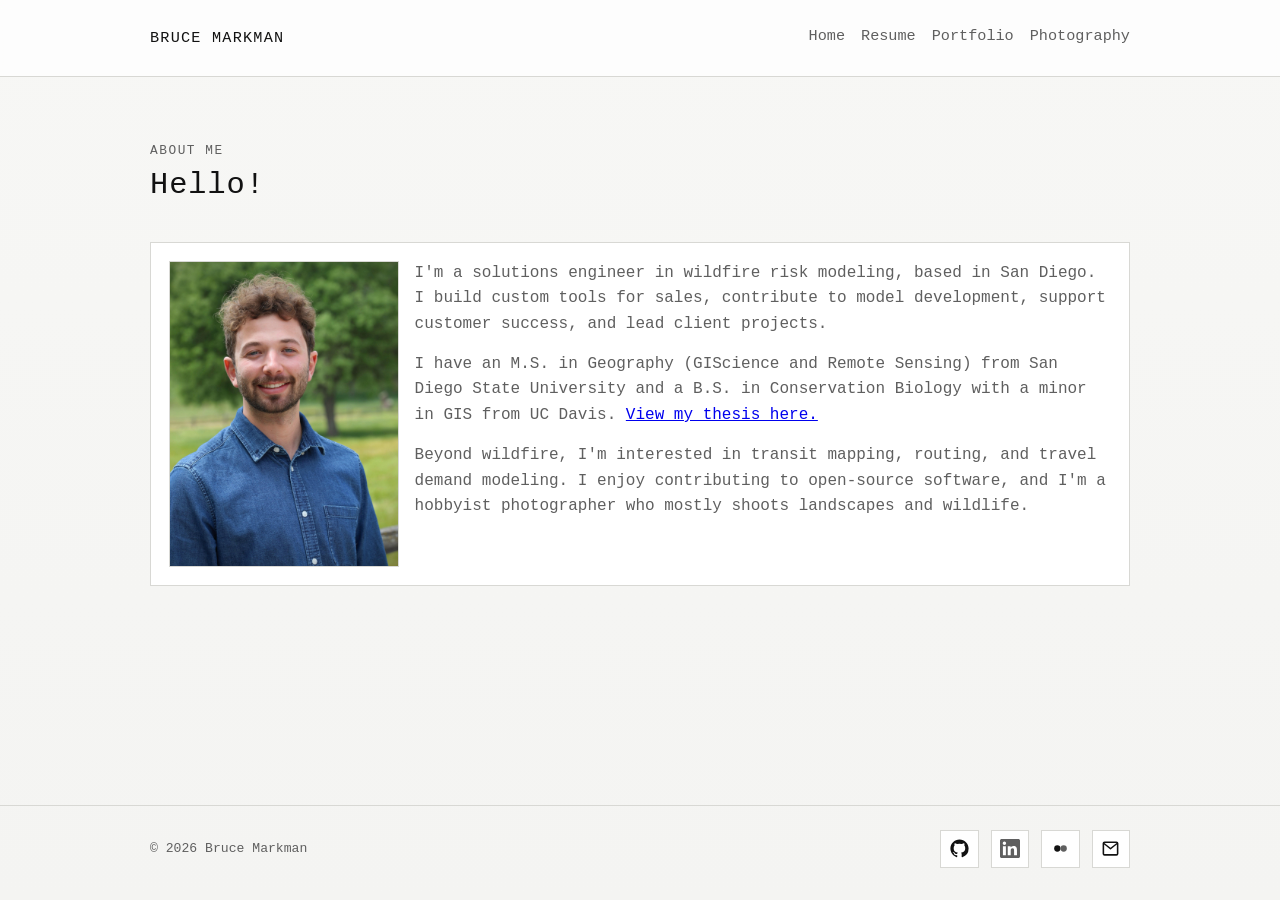
==== about.html @ 99658bd0 "Update About Me: solutions engineer role, education, and interests" ====
<!DOCTYPE html>
<html lang="en">
<head>
  <meta charset="UTF-8">
  <meta name="viewport" content="width=device-width, initial-scale=1.0">
  <title>Bruce Markman | About Me</title>
  <link rel="stylesheet" href="style.css">
</head>
<body>
  <header class="site-header">
    <div class="site-shell header-content">
      <a class="brand" href="index.html">Bruce Markman</a>
      <nav class="nav-links" aria-label="Primary">
        <a class="nav-link" href="index.html">Home</a>
        <a class="nav-link" href="resume.html">Resume</a>
        <a class="nav-link" href="portfolio.html">Portfolio</a>
        <a class="nav-link" href="photography.html">Photography</a>
      </nav>
    </div>
  </header>

  <main>
    <section class="content-grid">
      <div>
        <p class="eyebrow">About Me</p>
        <h2>Hello!</h2>
</div>
      <article class="panel about-layout">
        <img class="headshot" src="photos/bruce_markman.jpg" alt="Headshot of Bruce Markman">
        <div class="about-copy">
          <p>I'm a solutions engineer in wildfire risk modeling, based in San Diego. I build custom tools for sales, contribute to model development, support customer success, and lead client projects.</p>
          <p>I have an M.S. in Geography (GIScience and Remote Sensing) from San Diego State University and a B.S. in Conservation Biology with a minor in GIS from UC Davis. <a href="https://doi.org/10.3390/rs17142352" target="_blank" rel="noreferrer">View my thesis here.</a></p>
          <p>Beyond wildfire, I'm interested in transit mapping, routing, and travel demand modeling. I enjoy contributing to open-source software, and I'm a hobbyist photographer who mostly shoots landscapes and wildlife.</p>
        </div>
      </article>
    </section>
  </main>

  <footer class="site-footer">
    <div class="footer-content">
      <p class="small">&copy; 2026 Bruce Markman</p>
<div class="social-links">
        <a class="social-link" href="https://github.com/bmarkman1234" target="_blank" rel="noreferrer" aria-label="GitHub profile"><img class="social-icon" src="icons/github.svg" alt="GitHub"></a>
        <a class="social-link" href="https://www.linkedin.com/in/bruce-markman-b74a611ab/" target="_blank" rel="noreferrer" aria-label="LinkedIn profile"><img class="social-icon" src="icons/linkedin.svg" alt="LinkedIn"></a>
        <a class="social-link" href="https://www.flickr.com/photos/brucemarkman/" target="_blank" rel="noreferrer" aria-label="Flickr profile"><img class="social-icon" src="icons/flickr.svg" alt="Flickr"></a>
        <a class="social-link" href="https://mail.google.com/mail/?view=cm&fs=1&to=bmarkman1234@gmail.com" target="_blank" rel="noreferrer" aria-label="Send email in browser"><img class="social-icon" src="icons/email.svg" alt="Send email"></a>
      </div>
    </div>
  </footer></body>
</html>
---- style.css ----
:root {
  --bg: #f4f4f2;
  --surface: #ffffff;
  --text: #121212;
  --muted: #5f5f5f;
  --line: #d8d8d4;
  --max-width: 980px;
}

@font-face {
  font-family: 'MonoLisa';
  src: local('MonoLisa');
  font-style: normal;
  font-weight: 400;
}

* {
  box-sizing: border-box;
  margin: 0;
  padding: 0;
}

img {
  max-width: 100%;
}

body {
  font-family: 'MonoLisa', 'SFMono-Regular', Menlo, Monaco, Consolas, 'Courier New', monospace;
  background: linear-gradient(180deg, #f7f7f5 0%, var(--bg) 100%);
  color: var(--text);
  line-height: 1.6;
  min-height: 100vh;
  display: flex;
  flex-direction: column;
  overflow-x: hidden;
}

.site-shell {
  width: min(var(--max-width), 92vw);
  margin: 0 auto;
}

.site-header {
  border-bottom: 1px solid var(--line);
  background-color: rgba(255, 255, 255, 0.75);
  backdrop-filter: blur(6px);
  position: sticky;
  top: 0;
  z-index: 100;
}

.header-content {
  min-height: 76px;
  display: flex;
  justify-content: space-between;
  align-items: center;
  gap: 1rem;
}

.brand {
  text-decoration: none;
  color: var(--text);
  letter-spacing: 0.08em;
  text-transform: uppercase;
  font-size: 0.95rem;
  white-space: nowrap;
}

.nav-links {
  display: flex;
  gap: 1rem;
  flex-wrap: wrap;
  justify-content: flex-end;
}

.nav-link {
  text-decoration: none;
  color: var(--muted);
  font-size: 0.95rem;
  padding-bottom: 0.2rem;
  border-bottom: 1px solid transparent;
  transition: color 0.2s ease, border-color 0.2s ease;
}

.nav-link:hover,
.nav-link:focus-visible,
.nav-link.active {
  color: var(--text);
  border-bottom-color: var(--text);
}

main {
  width: min(var(--max-width), 92vw);
  margin: 0 auto;
  flex: 1;
  padding: 4rem 0 3rem;
  overflow-x: clip;
}

.content-grid {
  display: grid;
  gap: 1.2rem;
}

.panel {
  background: var(--surface);
  border: 1px solid var(--line);
  padding: 1.1rem;
}

.eyebrow {
  text-transform: uppercase;
  letter-spacing: 0.12em;
  color: var(--muted);
  font-size: 0.8rem;
}

h1,
h2,
h3 {
  font-weight: 400;
  letter-spacing: 0.03em;
}

h2 {
  font-size: clamp(1.4rem, 3vw, 1.9rem);
  margin-bottom: 0.8rem;
}

p {
  color: var(--muted);
}

.button {
  border: 1px solid var(--text);
  background: transparent;
  color: var(--text);
  text-decoration: none;
  padding: 0.65rem 1rem;
  font-size: 0.88rem;
  letter-spacing: 0.04em;
  text-transform: uppercase;
  transition: background-color 0.2s ease, color 0.2s ease;
}

.button:hover,
.button:focus-visible {
  background: var(--text);
  color: #f9f9f9;
}

.about-layout {
  display: grid;
  grid-template-columns: minmax(180px, 230px) 1fr;
  gap: 1rem;
  align-items: start;
}

.headshot {
  width: 100%;
  aspect-ratio: 3 / 4;
  object-fit: cover;
  border: 1px solid var(--line);
  background: #ecece8;
}

.about-copy {
  display: grid;
  gap: 0.9rem;
}

.home-tabs {
  display: flex;
  gap: 0.75rem;
  flex-wrap: wrap;
}

.resume-link,
.project-link {
  color: var(--text);
  text-decoration: none;
  border-bottom: 1px solid var(--line);
  width: fit-content;
}

.resume-link:hover,
.resume-link:focus-visible,
.project-link:hover,
.project-link:focus-visible {
  border-bottom-color: var(--text);
}

.resume-embed-wrap {
  display: grid;
  gap: 0.7rem;
}

.resume-embed {
  width: 100%;
  min-height: 620px;
  height: clamp(620px, 80vh, 900px);
  border: 1px solid var(--line);
  background: #ffffff;
}

.resume-open-link {
  text-align: right;
}

.project-showcase {
  display: grid;
  gap: 1rem;
}

.project-row {
  display: grid;
  grid-template-columns: minmax(220px, 380px) 1fr;
  gap: 1rem;
  align-items: start;
}

.project-shot {
  margin: 0;
  border: 1px solid var(--line);
  background: #efefeb;
  padding: 0.45rem;
}

.project-shot img {
  width: 100%;
  height: 180px;
  object-fit: cover;
  display: block;
}

.project-card {
  background: var(--surface);
  border: 1px solid var(--line);
  padding: 1rem;
  display: grid;
  gap: 0.6rem;
}

.project-card p {
  font-size: 0.95rem;
}

.featured-media,
.map-feature-panel {
  display: grid;
  gap: 0.8rem;
}

.featured-video {
  width: 100%;
  max-width: 100%;
  height: clamp(280px, 42vw, 520px);
  max-height: 70vh;
  display: block;
  border: 1px solid var(--line);
  background: #e9e9e5;
}

.featured-video-mobile-link {
  display: none;
}

.map-feature-grid {
  display: grid;
  grid-template-columns: repeat(auto-fit, minmax(220px, 1fr));
  gap: 0.8rem;
}

.map-feature-card {
  border: 1px solid var(--line);
  background: #ffffff;
  padding: 0.5rem;
  display: grid;
  gap: 0.5rem;
  margin: 0;
}

.map-feature-card img {
  width: 100%;
  height: 210px;
  object-fit: cover;
  display: block;
  border: 1px solid #e7e7e3;
}

.map-feature-link {
  display: block;
}

.map-feature-link:hover img,
.map-feature-link:focus-visible img {
  border-color: var(--text);
}

.map-feature-card figcaption {
  font-size: 0.8rem;
  text-transform: uppercase;
  letter-spacing: 0.05em;
  color: var(--muted);
}

.map-modal {
  position: fixed;
  inset: 0;
  z-index: 2000;
  background: rgba(12, 12, 12, 0.86);
  display: grid;
  place-items: center;
  padding: 1rem;
}

.map-modal[hidden] {
  display: none;
}

.map-modal-image {
  max-width: min(1200px, 96vw);
  max-height: 86vh;
  border: 1px solid #303030;
  background: #111111;
}

.map-modal-close {
  position: absolute;
  top: 1rem;
  right: 1rem;
  border: 1px solid #707070;
  background: #111111;
  color: #f5f5f5;
  padding: 0.45rem 0.75rem;
  cursor: pointer;
  text-transform: uppercase;
  letter-spacing: 0.04em;
}

.map-modal-close:hover,
.map-modal-close:focus-visible {
  border-color: #ffffff;
}

.carousel-panel {
  display: grid;
  gap: 1rem;
}

.photo-carousel {
  display: grid;
  grid-template-columns: auto 1fr auto;
  gap: 0.75rem;
  align-items: center;
}

.carousel-frame {
  margin: 0;
  border: 1px solid var(--line);
  background: #ededea;
  padding: 0.75rem;
  display: grid;
  gap: 0.6rem;
}

.carousel-frame img {
  width: 100%;
  height: clamp(240px, 40vw, 420px);
  object-fit: contain;
  display: block;
  background: #e5e5e1;
}

.carousel-frame figcaption {
  font-size: 0.82rem;
  text-transform: uppercase;
  letter-spacing: 0.06em;
  color: var(--muted);
}

.carousel-button {
  width: 2.5rem;
  height: 2.5rem;
  border: 1px solid var(--line);
  background: #ffffff;
  color: var(--text);
  font-size: 1.2rem;
  cursor: pointer;
}

.carousel-button:hover,
.carousel-button:focus-visible {
  border-color: var(--text);
  background: #f0f0ed;
}

.carousel-thumbs {
  display: grid;
  grid-template-columns: repeat(auto-fit, minmax(85px, 1fr));
  gap: 0.5rem;
}

.thumb {
  border: 1px solid var(--line);
  padding: 0.15rem;
  background: #ffffff;
  cursor: pointer;
}

.thumb img {
  width: 100%;
  height: 82px;
  object-fit: cover;
  display: block;
}

.thumb.is-active {
  border-color: var(--text);
}

.site-footer {
  border-top: 1px solid var(--line);
  padding: 1.5rem 0 2rem;
  margin-top: 1.5rem;
}

.footer-content {
  width: min(var(--max-width), 92vw);
  margin: 0 auto;
  display: flex;
  justify-content: space-between;
  gap: 1rem;
  flex-wrap: wrap;
  align-items: center;
}

.social-links {
  display: flex;
  gap: 0.75rem;
}

.social-link {
  width: 2.4rem;
  height: 2.4rem;
  border: 1px solid var(--line);
  display: inline-flex;
  align-items: center;
  justify-content: center;
  background: #ffffff;
  transition: border-color 0.2s ease, background-color 0.2s ease;
}

.social-link:hover,
.social-link:focus-visible {
  border-color: var(--text);
  background-color: #f0f0ed;
}

.social-icon {
  width: 1.2rem;
  height: 1.2rem;
  display: block;
}

.small {
  color: var(--muted);
  font-size: 0.82rem;
}

@media (max-width: 700px) {
  .header-content {
    min-height: auto;
    padding: 0.95rem 0;
    flex-direction: column;
    align-items: flex-start;
  }

  .nav-links {
    justify-content: flex-start;
  }

  main {
    padding-top: 3rem;
  }

  .footer-content {
    flex-direction: column;
    align-items: flex-start;
  }

  .about-layout,
  .project-row,
  .photo-carousel {
    grid-template-columns: 1fr;
  }

  .panel {
    padding: 0.85rem;
  }

  .map-feature-grid {
    grid-template-columns: 1fr;
  }

  .project-shot img {
    height: clamp(170px, 52vw, 240px);
    object-fit: cover;
  }

  .home-tabs .button,
  .carousel-button {
    width: 100%;
    text-align: center;
  }

  .resume-embed {
    display: none;
  }

  .featured-video {
    height: clamp(220px, 58vw, 340px);
  }

  .featured-video-mobile-link {
    display: none;
  }

  .resume-open-link {
    text-align: left;
    font-size: 1rem;
  }

  .portfolio-page main {
    width: 100%;
    padding: 2.2rem 0.65rem 2rem;
  }

  .portfolio-page .content-grid {
    gap: 0.9rem;
  }

  .portfolio-page .project-row,
  .portfolio-page .project-shot,
  .portfolio-page .project-card,
  .portfolio-page .map-feature-card {
    min-width: 0;
  }

  .portfolio-page .project-shot img {
    height: clamp(150px, 48vw, 210px);
  }

  .portfolio-page .project-card p,
  .portfolio-page .featured-media p,
  .portfolio-page .map-feature-card figcaption {
    overflow-wrap: anywhere;
    word-break: break-word;
  }
}
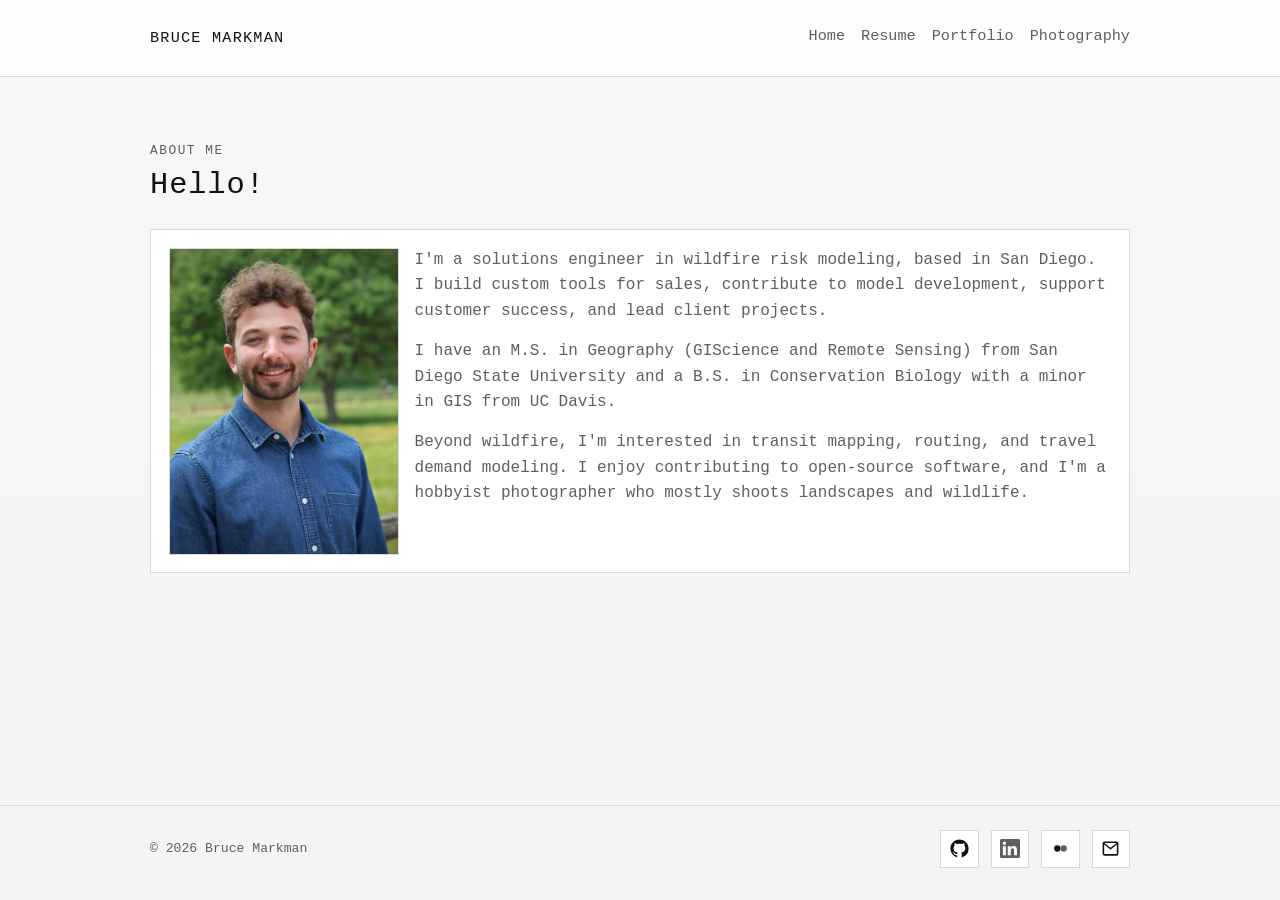
==== commit 056d949d: "Remove thesis link from bio" ====
--- a/about.html
+++ b/about.html
@@ -29,7 +29,7 @@
         <img class="headshot" src="photos/bruce_markman.jpg" alt="Headshot of Bruce Markman">
         <div class="about-copy">
           <p>I'm a solutions engineer in wildfire risk modeling, based in San Diego. I build custom tools for sales, contribute to model development, support customer success, and lead client projects.</p>
-          <p>I have an M.S. in Geography (GIScience and Remote Sensing) from San Diego State University and a B.S. in Conservation Biology with a minor in GIS from UC Davis. <a href="https://doi.org/10.3390/rs17142352" target="_blank" rel="noreferrer">View my thesis here.</a></p>
+          <p>I have an M.S. in Geography (GIScience and Remote Sensing) from San Diego State University and a B.S. in Conservation Biology with a minor in GIS from UC Davis.</p>
           <p>Beyond wildfire, I'm interested in transit mapping, routing, and travel demand modeling. I enjoy contributing to open-source software, and I'm a hobbyist photographer who mostly shoots landscapes and wildlife.</p>
         </div>
       </article>
--- a/style.css
+++ b/style.css
@@ -125,6 +125,10 @@
 h2 {
   font-size: clamp(1.4rem, 3vw, 1.9rem);
   margin-bottom: 0.8rem;
+}
+
+h2:last-child {
+  margin-bottom: 0;
 }
 
 p {
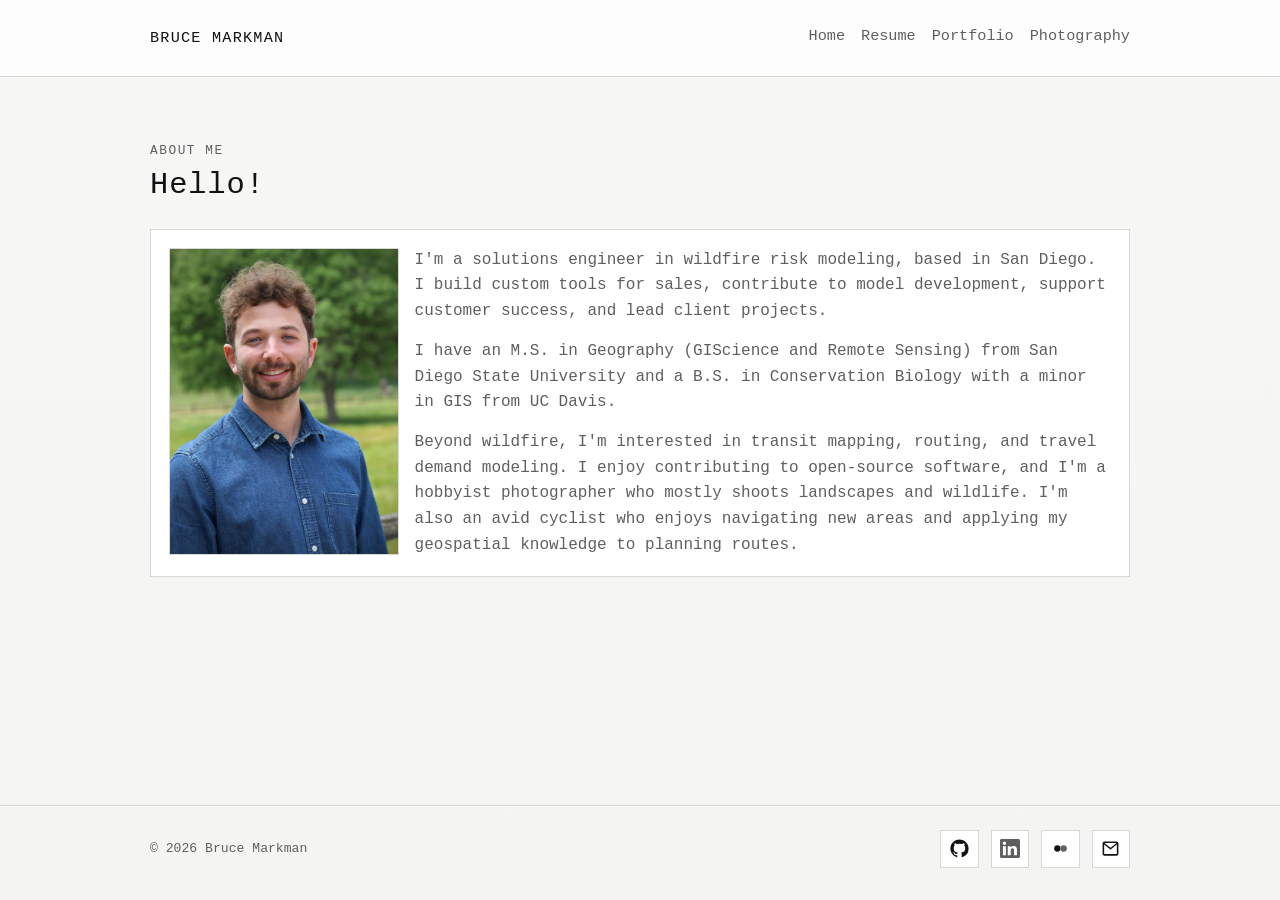
==== commit 0d1cf766: "Bio: add cycling" ====
--- a/about.html
+++ b/about.html
@@ -30,7 +30,7 @@
         <div class="about-copy">
           <p>I'm a solutions engineer in wildfire risk modeling, based in San Diego. I build custom tools for sales, contribute to model development, support customer success, and lead client projects.</p>
           <p>I have an M.S. in Geography (GIScience and Remote Sensing) from San Diego State University and a B.S. in Conservation Biology with a minor in GIS from UC Davis.</p>
-          <p>Beyond wildfire, I'm interested in transit mapping, routing, and travel demand modeling. I enjoy contributing to open-source software, and I'm a hobbyist photographer who mostly shoots landscapes and wildlife.</p>
+          <p>Beyond wildfire, I'm interested in transit mapping, routing, and travel demand modeling. I enjoy contributing to open-source software, and I'm a hobbyist photographer who mostly shoots landscapes and wildlife. I'm also an avid cyclist who enjoys navigating new areas and applying my geospatial knowledge to planning routes.</p>
         </div>
       </article>
     </section>
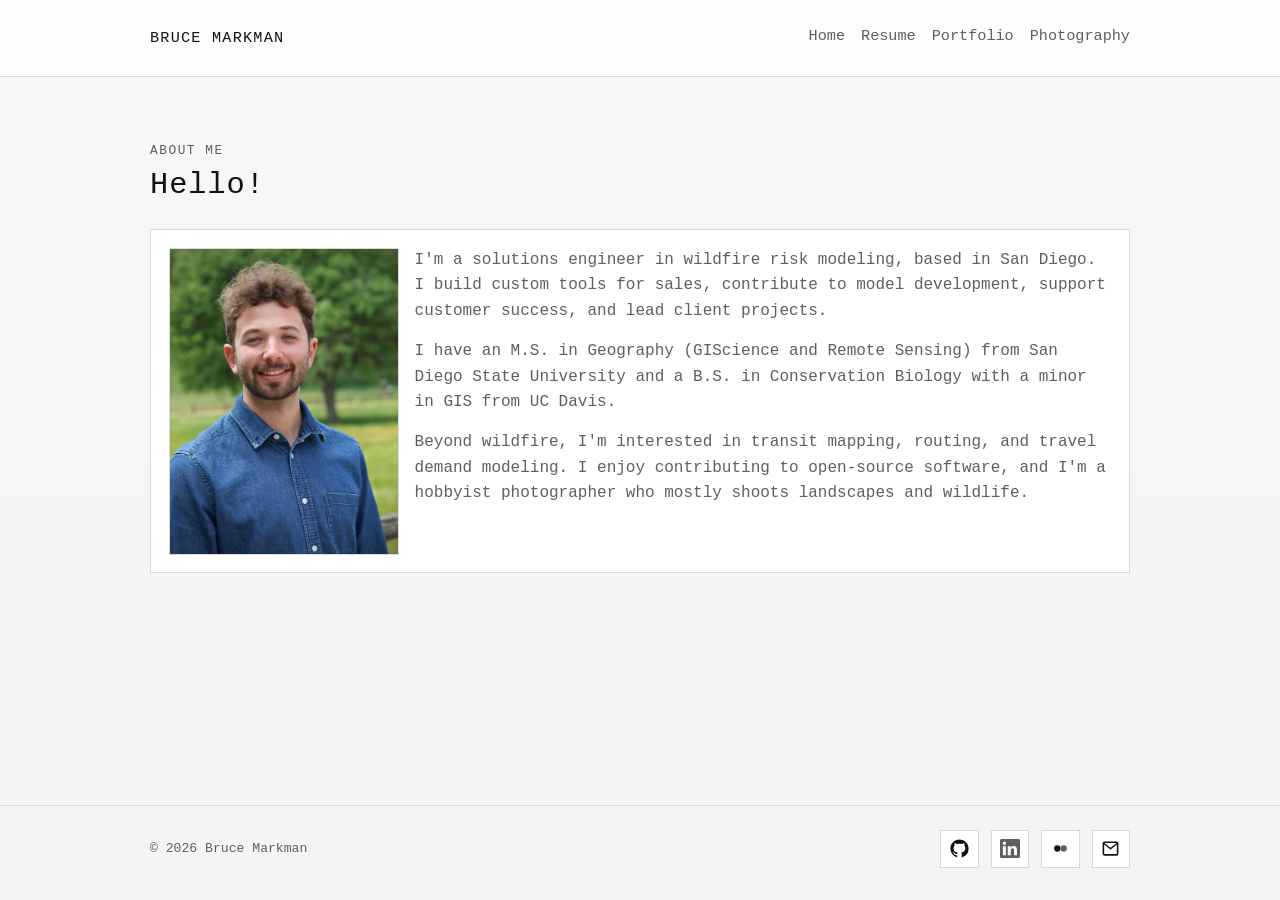
==== commit 6d6b217b: "Remove cycling sentence from portfolio" ====
--- a/about.html
+++ b/about.html
@@ -30,7 +30,7 @@
         <div class="about-copy">
           <p>I'm a solutions engineer in wildfire risk modeling, based in San Diego. I build custom tools for sales, contribute to model development, support customer success, and lead client projects.</p>
           <p>I have an M.S. in Geography (GIScience and Remote Sensing) from San Diego State University and a B.S. in Conservation Biology with a minor in GIS from UC Davis.</p>
-          <p>Beyond wildfire, I'm interested in transit mapping, routing, and travel demand modeling. I enjoy contributing to open-source software, and I'm a hobbyist photographer who mostly shoots landscapes and wildlife. I'm also an avid cyclist who enjoys navigating new areas and applying my geospatial knowledge to planning routes.</p>
+          <p>Beyond wildfire, I'm interested in transit mapping, routing, and travel demand modeling. I enjoy contributing to open-source software, and I'm a hobbyist photographer who mostly shoots landscapes and wildlife.</p>
         </div>
       </article>
     </section>
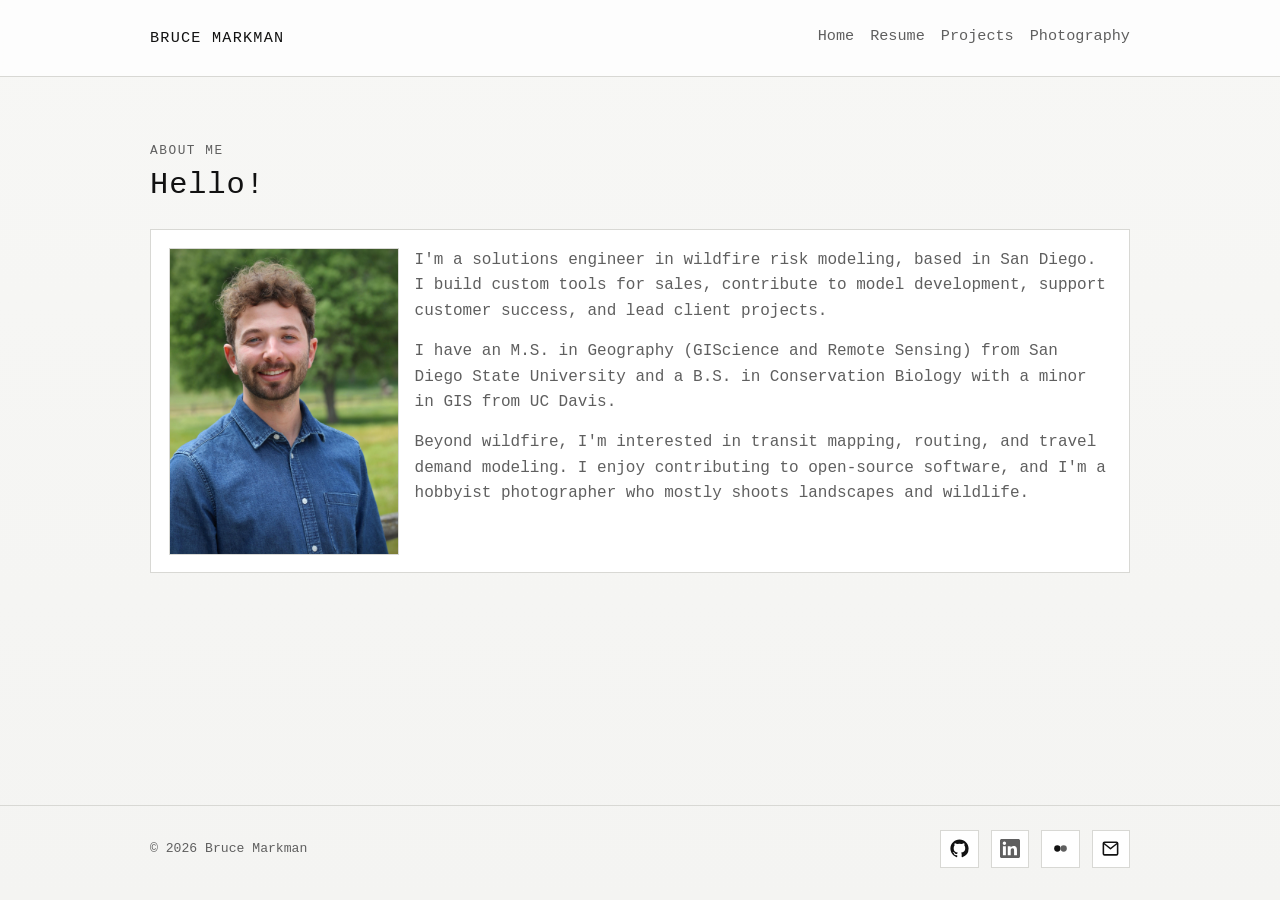
==== commit 199e32ae: "Render resume as HTML and rename portfolio nav" ====
--- a/about.html
+++ b/about.html
@@ -13,7 +13,7 @@
       <nav class="nav-links" aria-label="Primary">
         <a class="nav-link" href="index.html">Home</a>
         <a class="nav-link" href="resume.html">Resume</a>
-        <a class="nav-link" href="portfolio.html">Portfolio</a>
+        <a class="nav-link" href="portfolio.html">Projects</a>
         <a class="nav-link" href="photography.html">Photography</a>
       </nav>
     </div>
--- a/style.css
+++ b/style.css
@@ -194,20 +194,68 @@
   border-bottom-color: var(--text);
 }
 
-.resume-embed-wrap {
-  display: grid;
-  gap: 0.7rem;
-}
-
-.resume-embed {
-  width: 100%;
-  min-height: 620px;
-  height: clamp(620px, 80vh, 900px);
-  border: 1px solid var(--line);
-  background: #ffffff;
-}
-
-.resume-open-link {
+.resume-content {
+  max-width: 860px;
+  margin: 0 auto;
+}
+
+.resume-heading,
+.resume-section {
+  display: grid;
+  gap: 0.8rem;
+}
+
+.resume-heading h1 {
+  font-size: clamp(1.7rem, 4vw, 2.4rem);
+}
+
+.resume-heading a,
+.resume-entry a {
+  color: var(--text);
+}
+
+.resume-summary {
+  max-width: 70ch;
+}
+
+.resume-entry {
+  display: grid;
+  gap: 0.45rem;
+  padding-top: 0.8rem;
+  border-top: 1px solid var(--line);
+}
+
+.resume-entry-heading {
+  display: flex;
+  justify-content: space-between;
+  align-items: baseline;
+  gap: 1rem;
+}
+
+.resume-entry-heading span {
+  color: var(--muted);
+  font-size: 0.86rem;
+  text-align: right;
+}
+
+.resume-section ul {
+  padding-left: 1.25rem;
+  color: var(--muted);
+}
+
+.resume-section li + li {
+  margin-top: 0.35rem;
+}
+
+.resume-section p {
+  font-size: 0.94rem;
+}
+
+.resume-extras {
+  grid-template-columns: 1.4fr 0.6fr;
+}
+
+.resume-download {
   text-align: right;
 }
 
@@ -518,10 +566,6 @@
     text-align: center;
   }
 
-  .resume-embed {
-    display: none;
-  }
-
   .featured-video {
     height: clamp(220px, 58vw, 340px);
   }
@@ -530,9 +574,21 @@
     display: none;
   }
 
-  .resume-open-link {
+  .resume-entry-heading {
+    flex-direction: column;
+    gap: 0.15rem;
+  }
+
+  .resume-entry-heading span {
     text-align: left;
-    font-size: 1rem;
+  }
+
+  .resume-extras {
+    grid-template-columns: 1fr;
+  }
+
+  .resume-download {
+    text-align: left;
   }
 
   .portfolio-page main {
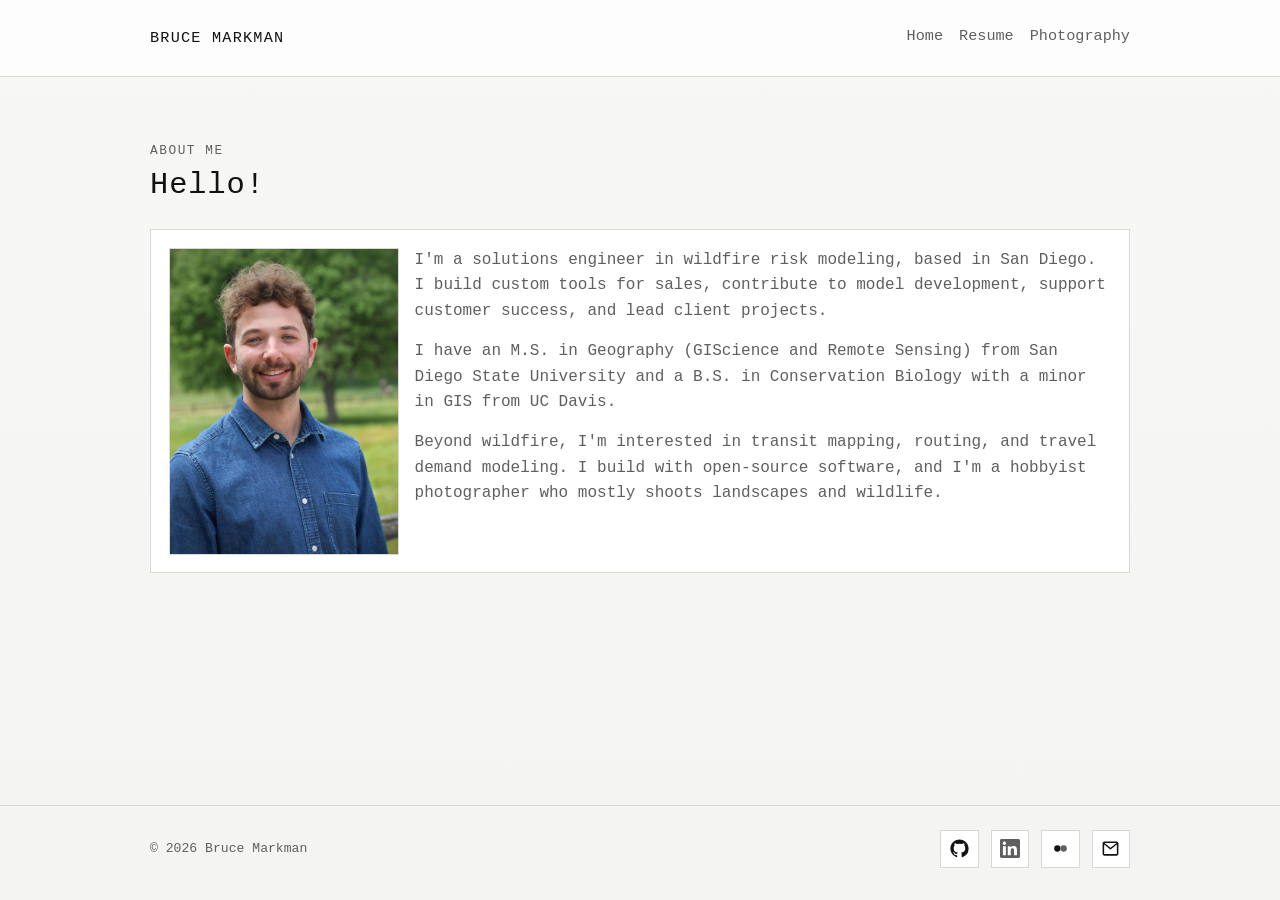
==== commit a3277014: "Refine resume and remove projects navigation" ====
--- a/about.html
+++ b/about.html
@@ -13,7 +13,6 @@
       <nav class="nav-links" aria-label="Primary">
         <a class="nav-link" href="index.html">Home</a>
         <a class="nav-link" href="resume.html">Resume</a>
-        <a class="nav-link" href="portfolio.html">Projects</a>
         <a class="nav-link" href="photography.html">Photography</a>
       </nav>
     </div>
@@ -30,7 +29,7 @@
         <div class="about-copy">
           <p>I'm a solutions engineer in wildfire risk modeling, based in San Diego. I build custom tools for sales, contribute to model development, support customer success, and lead client projects.</p>
           <p>I have an M.S. in Geography (GIScience and Remote Sensing) from San Diego State University and a B.S. in Conservation Biology with a minor in GIS from UC Davis.</p>
-          <p>Beyond wildfire, I'm interested in transit mapping, routing, and travel demand modeling. I enjoy contributing to open-source software, and I'm a hobbyist photographer who mostly shoots landscapes and wildlife.</p>
+          <p>Beyond wildfire, I'm interested in transit mapping, routing, and travel demand modeling. I build with open-source software, and I'm a hobbyist photographer who mostly shoots landscapes and wildlife.</p>
         </div>
       </article>
     </section>
--- a/style.css
+++ b/style.css
@@ -236,6 +236,12 @@
   color: var(--muted);
   font-size: 0.86rem;
   text-align: right;
+}
+
+.resume-entry-heading .resume-employer {
+  font-size: 0.88rem;
+  font-weight: 400;
+  white-space: nowrap;
 }
 
 .resume-section ul {
@@ -583,6 +589,10 @@
     text-align: left;
   }
 
+  .resume-entry-heading .resume-employer {
+    white-space: normal;
+  }
+
   .resume-extras {
     grid-template-columns: 1fr;
   }
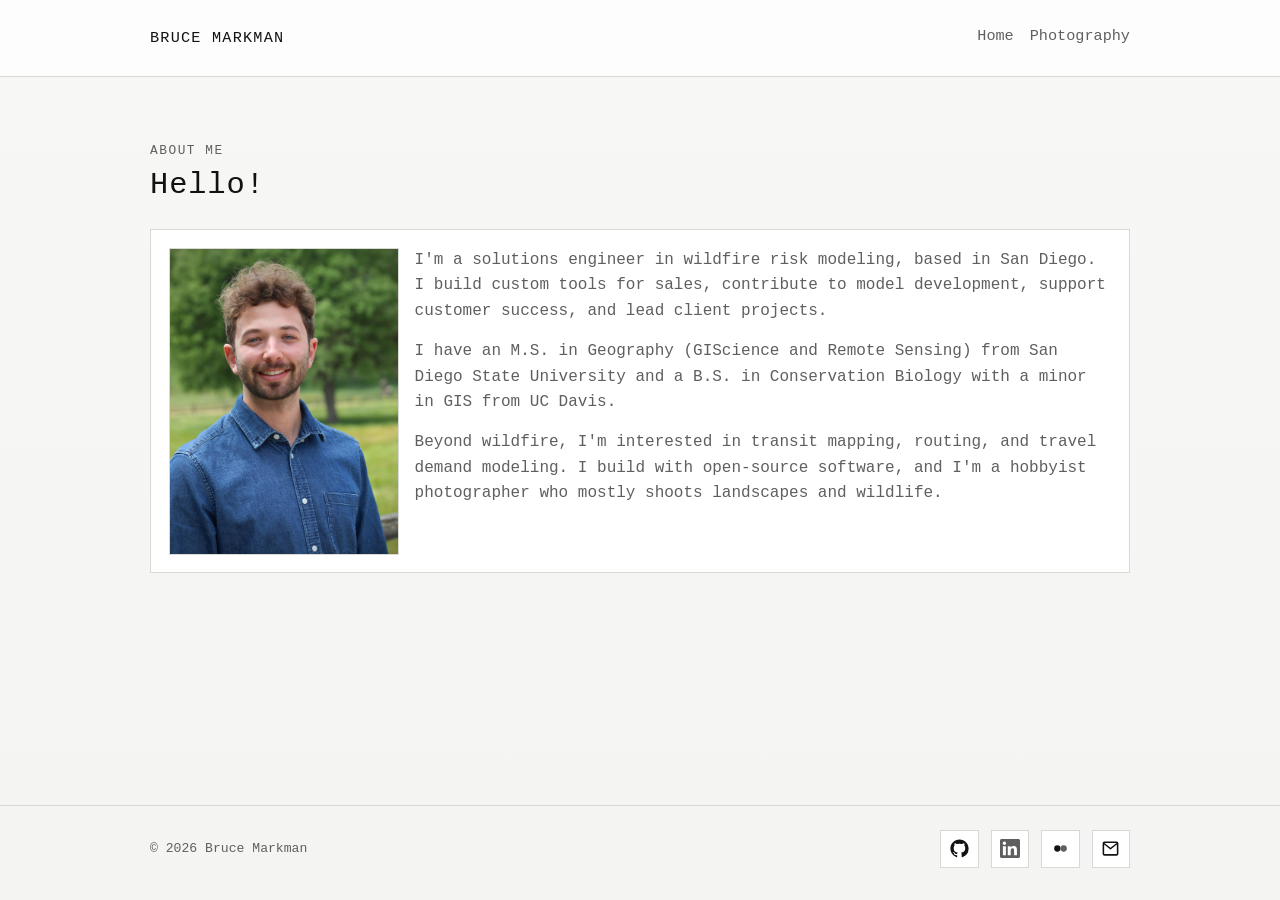
==== commit 8a7b47a1: "Remove downloadable resume links" ====
--- a/about.html
+++ b/about.html
@@ -12,7 +12,6 @@
       <a class="brand" href="index.html">Bruce Markman</a>
       <nav class="nav-links" aria-label="Primary">
         <a class="nav-link" href="index.html">Home</a>
-        <a class="nav-link" href="resume.html">Resume</a>
         <a class="nav-link" href="photography.html">Photography</a>
       </nav>
     </div>
--- a/style.css
+++ b/style.css
@@ -215,7 +215,7 @@
 }
 
 .resume-summary {
-  max-width: 70ch;
+  max-width: none;
 }
 
 .resume-entry {
@@ -247,6 +247,12 @@
 .resume-section ul {
   padding-left: 1.25rem;
   color: var(--muted);
+}
+
+.resume-awards ul,
+.resume-languages ul {
+  display: grid;
+  gap: 0.35rem;
 }
 
 .resume-section li + li {
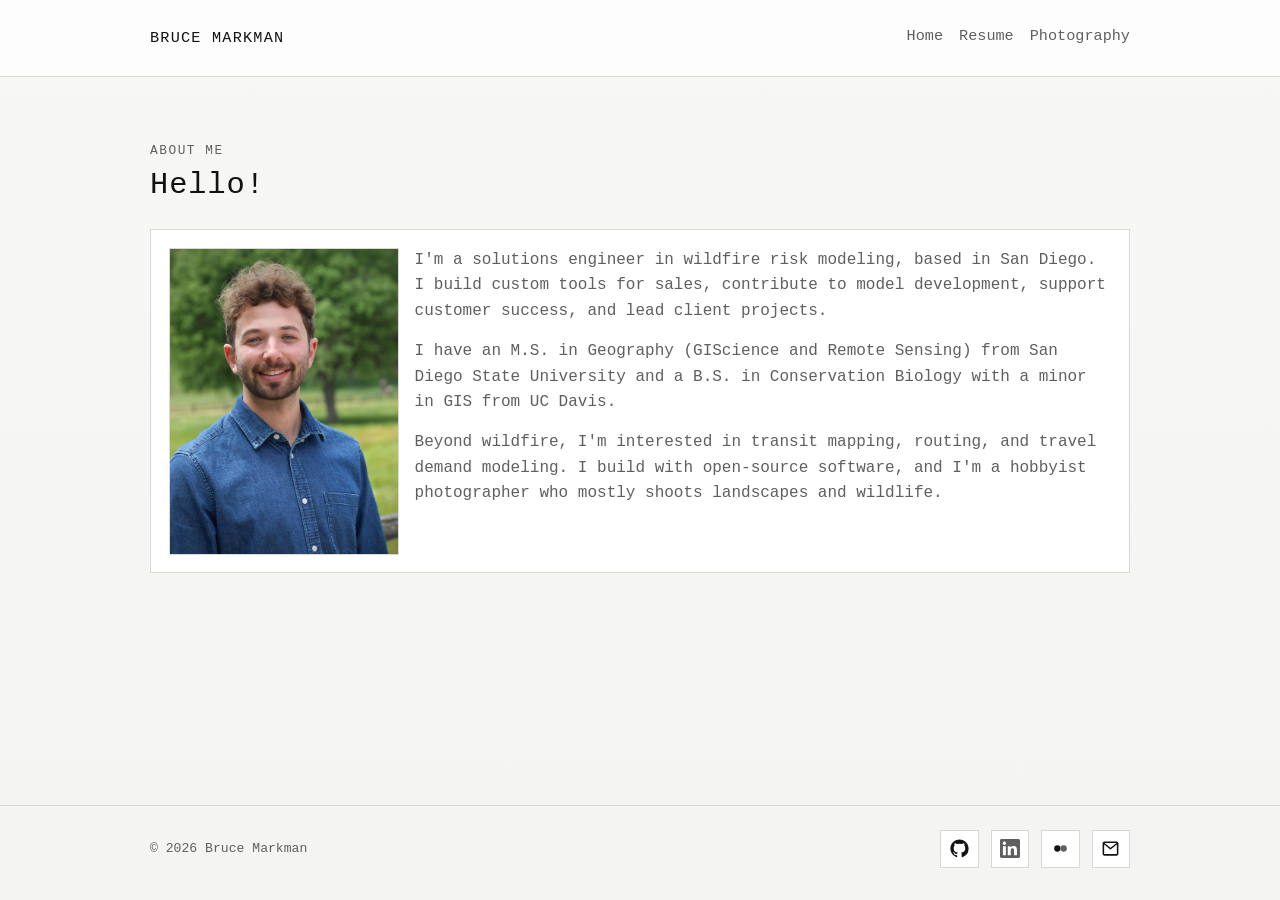
==== commit 18641108: "Restore resume navigation links" ====
--- a/about.html
+++ b/about.html
@@ -12,6 +12,7 @@
       <a class="brand" href="index.html">Bruce Markman</a>
       <nav class="nav-links" aria-label="Primary">
         <a class="nav-link" href="index.html">Home</a>
+        <a class="nav-link" href="resume.html">Resume</a>
         <a class="nav-link" href="photography.html">Photography</a>
       </nav>
     </div>
